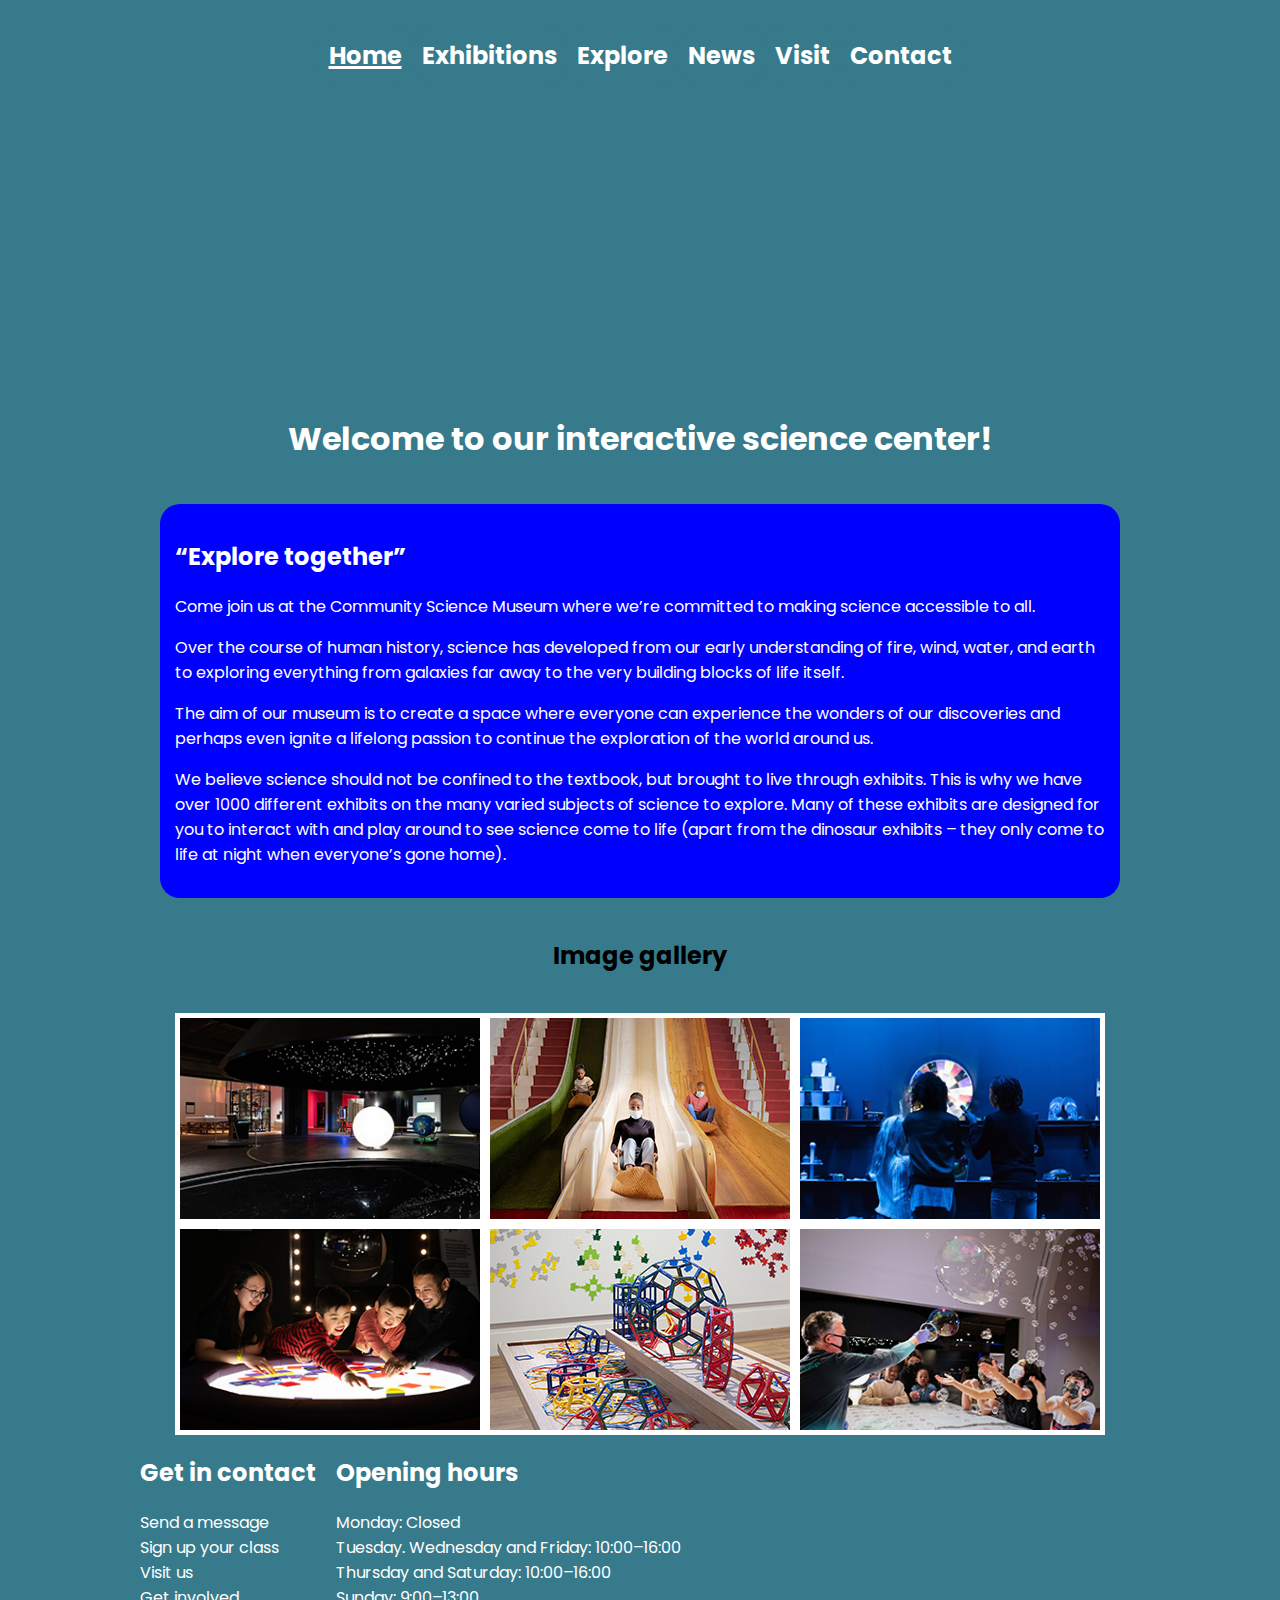
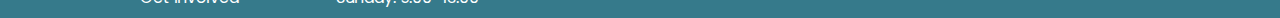
==== index.html @ e179037f "added alt text and minor fixes" ====
<!DOCTYPE html>
<html lang="en">
<head>
    <meta charset="UTF-8">
    <meta http-equiv="X-UA-Compatible" content="IE=edge">
    <meta name="viewport" content="width=device-width, initial-scale=1.0">
    <meta name="description" content="Home page for California Science Center">
    <title>California Science Center - Home page</title>
    <link href="../css/universal.css" rel="stylesheet">
    <link href="../css/styles.css" rel="stylesheet">
</head>
<body>
    <header>
        <nav id="header-links" class="flex-row link-hover-cta link-cta link-clean lazy-align">
            <div class="flex-row no-wrap">
                <a href="../index.html" id="active-page"><h2>Home</h2></a>
                <a href="../html/exhibitions.html"><h2>Exhibitions</h2></a>
                <a href="../html/explore.html"><h2>Explore</h2></a>
            </div>
            <div class="flex-row no-wrap">
                <a href="../html/news.html"><h2>News</h2></a>
                <a href="../html/visit_us.html"><h2>Visit</h2></a>
                <a href="../html/contact_us.html" ><h2>Contact</h2></a>
            </div>
        </nav>
    </header>
<main>
<section class="opacity-entry flex-row lazy-align link-clean">
    <div class="flex-row no-wrap">
        <div>
            <a href="html/explore.html#for-kids-nav" class="visual-intro-element">
                <h2 class="dark-cta cta lazy-align">Between 8 <br>and 18?</h2>
                <div class="lazy-align">
                    <img src="pictures/egg.jpg" alt="Kids doing the experiment where vacumm sucks in an egg">
                </div>
                <p>Try our interactive experiements and explore our highly entertaining sections!</p>
            </a>
        </div>
        <div>
            <a href="html/explore.html#for-young-families-nav" class="visual-intro-element">
                <h2 class="dark-cta cta lazy-align">Got a young family?</h2>
                <div class="lazy-align">
                    <img src="pictures/family.jpg" alt="A young family">
                </div>
                <p>Take your young to explore the world together with you</p>
            </a>
        </div>
    </div>
    <div class="flex-row no-wrap">
        <div>
            <a href="html/explore.html#for-teachers-nav" class="visual-intro-element">
                <h2 class="dark-cta cta lazy-align">Teacher?</h2>
                <div class="lazy-align">
                    <img src="pictures/worldTeacher.jpg" alt="A teacher wearing science clothes teaching above the clode">
                </div>
                <p>Take the students on the museum</p>
            </a>
        </div>
        <div>
            <a href="html/explore.html#researchers-nav" class="visual-intro-element">
                <h2 class="dark-cta cta lazy-align">Researcher?</h2>
                <div class="lazy-align">
                    <img src="pictures/einstein.jpg" alt="Einstein next to an atom model">
                </div>
                <p>Discover over 1000 exhibitions!</p>
            </a>
        </div>
    </div>
</section>
<h1>Welcome to our interactive science center!</h1>
<section class="secondary-colors-box box-padding">
    <h2>“Explore together”</h2>
    <p>Come join us at the Community Science Museum where we’re committed to making science accessible to all.</p>
    <p>Over the course of human history, science has developed from our early understanding of fire, wind, water, and earth to exploring everything from galaxies far away to the very building blocks of life itself.</p>
    <p>The aim of our museum is to create a space where everyone can experience the wonders of our discoveries and perhaps even ignite a lifelong passion to continue the exploration of the world around us.</p>
    <p>We believe science should not be confined to the textbook, but brought to live through exhibits. This is why we have over 1000 different exhibits on the many varied subjects of science to explore. Many of these exhibits are designed for you to interact with and play around to see science come to life (apart from the dinosaur exhibits – they only come to life at night when everyone’s gone home).</p>
</section>
<h2> Image gallery </h2>
<section id="image-gallery" class="lazy-align flex-row">
    <img src="../new_files/gallery-16.jpg" alt="A room with physical parts of the big objects in our solar system showing their orbit" >
    <img src="../new_files/A-family-on-the-friction-slides-within-Wonderlab-The-Equinor-Gallery-.jpg" alt="Our engenious friction slides that you can try to experience 3 types of friction" >
    <img src="../new_files/colour_room.jpg" alt="Our color room that proves that colors is a reflection of light, with some parts beings absorbed">
    <img src="../new_files/A-family-engaging-with-light-box-exhibit-within-Wonderlab-The-Equinor-Gallery.jpg" alt="A family trying one of our puzzle tasks">
    <img src="../new_files/maths-zone-wonderlab.jpeg" alt="Several models built out of special pieces, try for yourself!">
    <img src="../new_files/Visitor-and-Explainer-engaging-bubbles-demo-within-Wonderlab-The-Equinor-Gallery.jpg" alt="Our guide demonstrating how to make large strong boubles">
</section>
</main>
<footer class="flex-row lazy-align-top">
    <section class="flex-column link-clean">
        <h2>Get in contact</h2>
        <a href="../html/contact_us.html">Send a message</a>
        <a href="../html/contact_us.html#class-trip-nav">Sign up your class</a>
        <a href="../html/visit_us.html">Visit us</a>
        <a href="../html/get_involved.html">Get involved</a>

    </section>
    <section class="flex-column">
        <h2>Opening hours</h2>    
            <div>Monday: Closed</div>
            <div>Tuesday. Wednesday and Friday: 10:00–16:00</div>
            <div>Thursday and Saturday: 10:00–16:00</div>
            <div>Sunday: 9:00–13:00</div> 
    </section>
</footer>
</body>
</html>
---- css/universal.css ----
/* ====== Universal Codes ====== */
@import url("https://fonts.googleapis.com/css2?family=Poppins:ital,wght@0,100;0,200;0,300;0,400;0,500;0,600;0,700;0,800;0,900;1,100;1,200;1,300;1,400;1,500;1,600;1,700;1,800;1,900&display=swap");

html {
    background-color:var(--background-first-color) ;
    font-size: 62.5%;   
}
body{
    font-size: 1.6rem;
    font-family: "Poppins", sans-serif; 
    background-color: var(--light-dark-background);
}
ul {
    list-style: none;
    padding: 0;
}
:root {
    /* Colors */
    --header-link-color: white;
    --cta-color: white;
    --copy-color:black;
    --dark-background: rgb(59, 59, 59);
    --light-dark-background: rgb(54, 122, 139);
    --secondary-background: blue;
    --secondary-color: white;
    /* Standard sizes */
    --margin-box:20px;
    --padding-box:15px;
    --border-radius:20px;
    /* Sizes needed for calc() */
    --gallery-width:300px;
    --page-max-width:1000px;
    --intro-image-width: 170px;

}
body, header, main, footer{
    display: flex;
    flex-direction: column;
    align-items: center;
}
/* ===== Universal css ===== */
h1{
    color: var(--header-link-color);
    text-align: center;
}
main, header, footer{
    width: var(--page-max-width);
    background-color: var(--light-dark-background);
}
/* ===== Boxes ===== */
.div-secondary-colors-box > div, .secondary-colors-box{
    background-color: var(--secondary-background);
    color: var(--secondary-color);
}
.div-white-box > div,.white-box{
    background-color: white;
    color:var(--copy-color);
}
.div-box-padding > div, .box-padding{
    margin:var(--margin-box);
    padding:var(--padding-box);
}
.div-box-padding img{
    width:100%;
    object-fit:cover;
    max-height:300px;
}
.div-round-border > div, .round-border,
.div-box-padding > div, .box-padding,
.div-box-padding img,
.cta, .link-cta a > *
{
    border-radius: var(--border-radius);
}
/* ===== Universal flex functions ===== */
.flex-column{
    display: flex;
    flex-direction: column;
}
.flex-row, .pills-display{
    display: flex;
    flex-direction: row;
    flex-wrap: wrap;
}
.lazy-align{
    display: flex;
    align-items: center;
    justify-content: center;
}
.lazy-align-top{
    display: flex;
    justify-content: baseline;
    align-items: baseline;
}
.pills-display a > *{
    margin: .5rem;
    flex-wrap: wrap;
    white-space:nowrap;
}
.no-wrap{
    flex-wrap:nowrap;
}
/* Buttons and links */
.dark-cta, .link-dark-cta a > *{
    color:var(--cta-color);
    background:var(--dark-background);
}
.cta, .link-cta a > *{
    text-align: center;
    padding:10px;
}
.link-clean a{
    text-decoration: none; 
}
/* ===== Header css ===== */
header h2{
    color: var(--header-link-color);
    transition: background-color 0.3s ease-in-out;
    white-space:nowrap;
}
header h2{
    background-color: var(--light-dark-background);
}
#active-page{
    text-decoration: underline;
    text-decoration-thickness: 3px;
    color: var(--header-link-color);
}
/* ===== Footer css ===== */
footer section{
    margin-right: 2rem;
}
footer, footer a{
    color:var(--header-link-color);
}
/* ===== Animations ===== */
.opacity-entry{
    opacity: 0;
    animation: opacityEntry 1500ms ease-in-out forwards;
}
@keyframes opacityEntry {
    0% {
        opacity: 0;
    }
    100% {
        opacity: 1;
    }
}
/* ===== Pc screen ==== */
@media only screen and (min-width:1000px){
    header h2:hover{
        background-color: var(--dark-background);
    }
    .div-50-pc > div{
        width:calc(50% - ((var(--margin-box) + var(--padding-box))*2));
        padding: var(--padding-box);
    }
    .picture-text-page .reverse-row-pc{
        flex-direction: row-reverse;
    }   
}
/* ===== Up tp PC ===== */
@media only screen and (max-width:999px){
    :root{
        --page-max-width:90vw;
        --intro-image-width: 120px;
    }
    header h2{
        margin:0;
    }
    header h2:active{
        background-color: var(--dark-background);
    }
    .flex-row.flex-swap{
        flex-direction: column;
    }
    .flex-column.flex-swap{
        flex-direction: row;
    }
    
}
/* ===== Mobile and Up ===== */
@media only screen and (min-width:450px){
}
/* ===== Mobile Only ==== */
@media only screen and (max-width:449px){
    header h2{
        font-size:17px;
    }
}
---- css/styles.css ----
/* ===== Info pages ===== */
iFrame{
    width: 100%;
    height:350px; 
    border:0;
    border-radius: 20px;
    
}
/* ===== Index page ===== */
.visual-intro-element{
    width:var(--intro-image-width);
}
.visual-intro-element {
    display: block;
    background-color: white;
    margin: 0.5rem 1rem;
    border-radius: 5px;
}
.visual-intro-element img{
    height: calc(var(--intro-image-width) * .88);
    max-width: var(--intro-image-width);
    border-radius: 5px;
    padding-bottom: 20px;
}
.visual-intro-element h2{
    height:calc(var(--intro-image-width) * .35);
    font-size: calc(var(--intro-image-width) * .13);  
    border-radius: 5px 5px 0 0;
}
.visual-intro-element p{
    display: none;
}
#image-gallery img{
    height:calc(var(--gallery-width) * .67);
    width:var(--gallery-width);
    object-fit: cover; 
    padding:5px;
    background-color: white;
}
#image-gallery{
    margin-top: 2rem;
    
}
.dates{
    display: flex;
    flex-direction: row;
    max-width: 30rem;
    flex-wrap: wrap;
    margin-top:2rem;}
.dates a{
    text-align: center;
    height:2rem;
    width: 2rem;
    padding:5px;
    margin:5px;
    color: black;
    text-decoration: none;
    background-color: bisque;}
#unavailable-date{
    background-color: white;
    display: inline-block;
    pointer-events: none;}

#up-button {
    position: fixed;
    right: 10px;
    bottom: 10px;
}
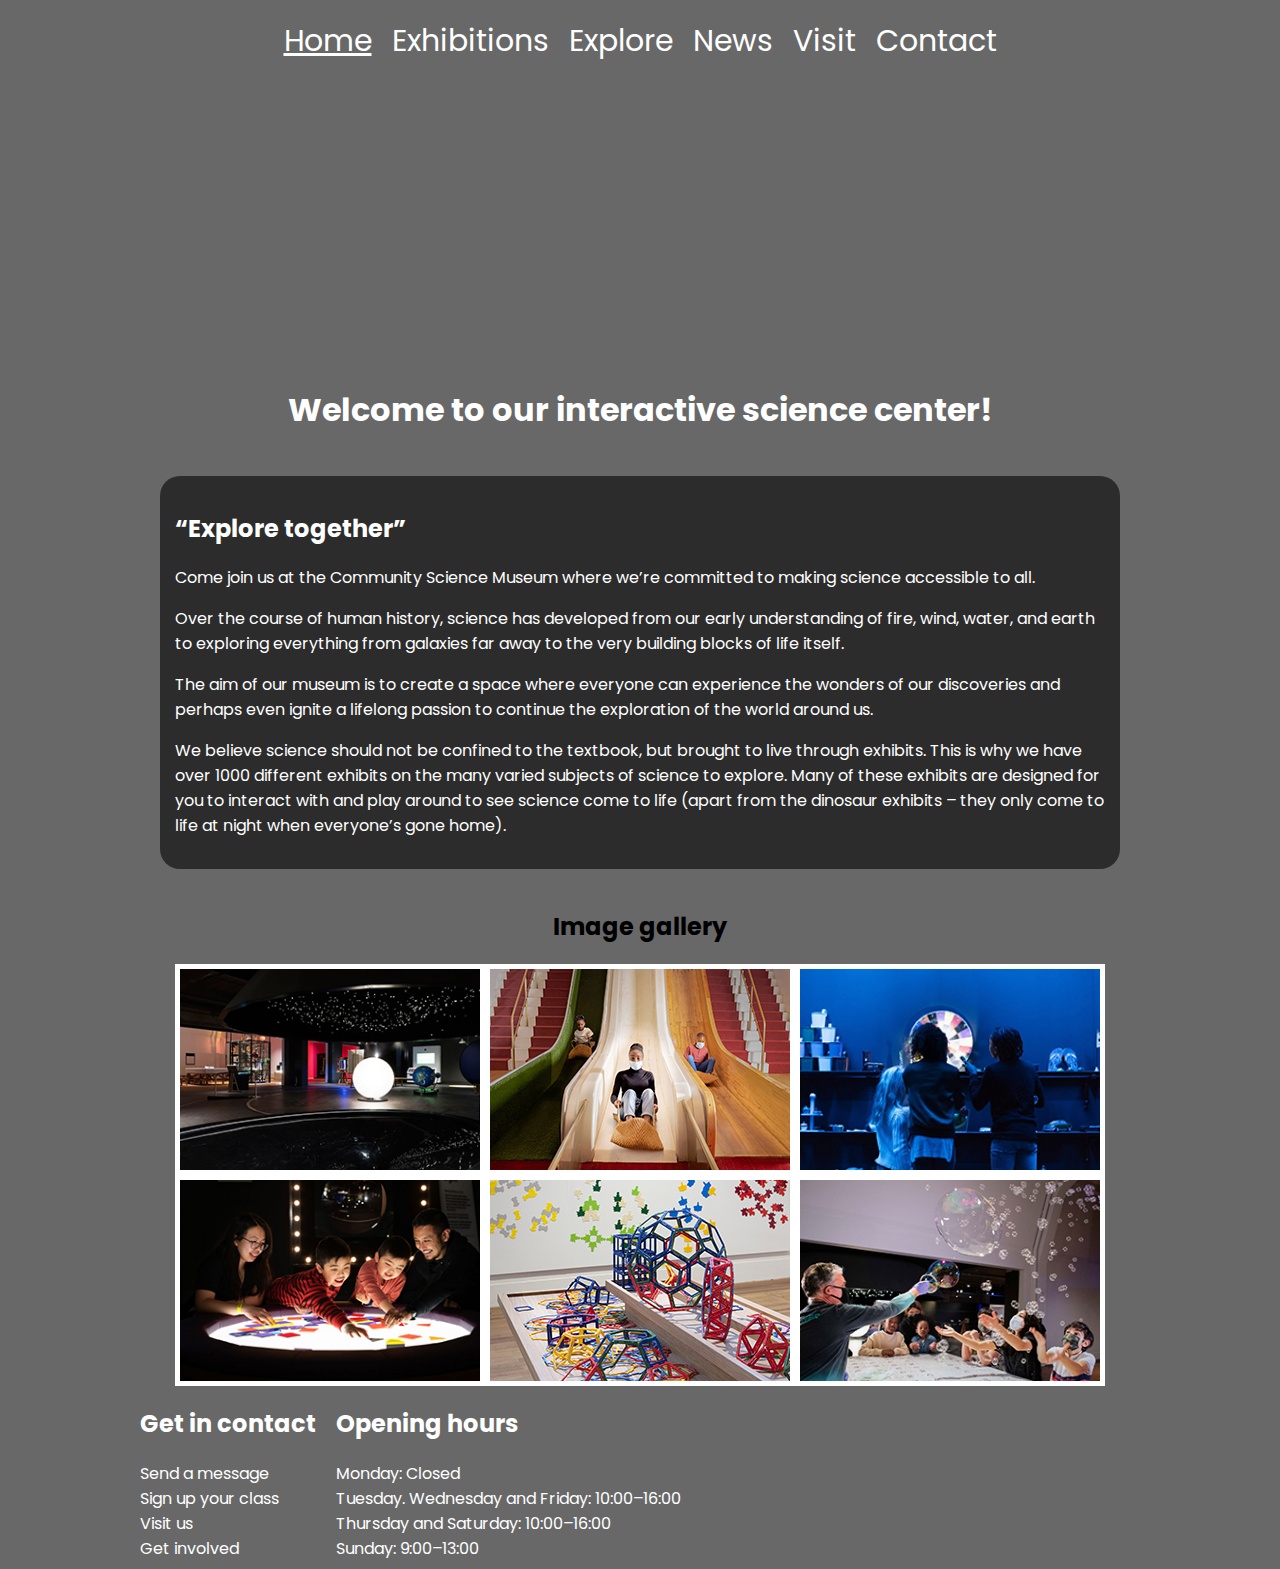
==== commit e43b9517: "h2 fix" ====
--- a/index.html
+++ b/index.html
@@ -13,14 +13,14 @@
     <header>
         <nav id="header-links" class="flex-row link-hover-cta link-cta link-clean lazy-align">
             <div class="flex-row no-wrap">
-                <a href="../index.html" id="active-page"><h2>Home</h2></a>
-                <a href="../html/exhibitions.html"><h2>Exhibitions</h2></a>
-                <a href="../html/explore.html"><h2>Explore</h2></a>
+                <a href="../index.html" id="active-page">Home</a>
+                <a href="../html/exhibitions.html">Exhibitions</a>
+                <a href="../html/explore.html">Explore</a>
             </div>
             <div class="flex-row no-wrap">
-                <a href="../html/news.html"><h2>News</h2></a>
-                <a href="../html/visit_us.html"><h2>Visit</h2></a>
-                <a href="../html/contact_us.html" ><h2>Contact</h2></a>
+                <a href="../html/news.html">News</a>
+                <a href="../html/visit_us.html">Visit</a>
+                <a href="../html/contact_us.html" >Contact</a>
             </div>
         </nav>
     </header>
--- a/css/universal.css
+++ b/css/universal.css
@@ -20,8 +20,8 @@
     --cta-color: white;
     --copy-color:black;
     --dark-background: rgb(59, 59, 59);
-    --light-dark-background: rgb(54, 122, 139);
-    --secondary-background: blue;
+    --light-dark-background: rgb(104, 104, 104);
+    --secondary-background: rgb(44, 44, 44);
     --secondary-color: white;
     /* Standard sizes */
     --margin-box:20px;
@@ -38,6 +38,7 @@
     flex-direction: column;
     align-items: center;
 }
+
 /* ===== Universal css ===== */
 h1{
     color: var(--header-link-color);
@@ -47,6 +48,7 @@
     width: var(--page-max-width);
     background-color: var(--light-dark-background);
 }
+
 /* ===== Boxes ===== */
 .div-secondary-colors-box > div, .secondary-colors-box{
     background-color: var(--secondary-background);
@@ -68,10 +70,12 @@
 .div-round-border > div, .round-border,
 .div-box-padding > div, .box-padding,
 .div-box-padding img,
-.cta, .link-cta a > *
+.cta, .link-cta a
 {
     border-radius: var(--border-radius);
 }
+
+
 /* ===== Universal flex functions ===== */
 .flex-column{
     display: flex;
@@ -92,7 +96,7 @@
     justify-content: baseline;
     align-items: baseline;
 }
-.pills-display a > *{
+.pills-display a {
     margin: .5rem;
     flex-wrap: wrap;
     white-space:nowrap;
@@ -100,25 +104,31 @@
 .no-wrap{
     flex-wrap:nowrap;
 }
+
 /* Buttons and links */
-.dark-cta, .link-dark-cta a > *{
+.dark-cta, .link-dark-cta a {
     color:var(--cta-color);
     background:var(--dark-background);
 }
-.cta, .link-cta a > *{
+.cta, .link-cta a {
     text-align: center;
     padding:10px;
 }
-.link-clean a{
+.link-cta a{
+    font-size: 2rem;
+}
+.link-clean a {
     text-decoration: none; 
 }
+
+
 /* ===== Header css ===== */
-header h2{
+header a{
     color: var(--header-link-color);
     transition: background-color 0.3s ease-in-out;
     white-space:nowrap;
 }
-header h2{
+.hover-cta a{
     background-color: var(--light-dark-background);
 }
 #active-page{
@@ -126,6 +136,8 @@
     text-decoration-thickness: 3px;
     color: var(--header-link-color);
 }
+
+
 /* ===== Footer css ===== */
 footer section{
     margin-right: 2rem;
@@ -133,6 +145,8 @@
 footer, footer a{
     color:var(--header-link-color);
 }
+
+
 /* ===== Animations ===== */
 .opacity-entry{
     opacity: 0;
@@ -146,29 +160,31 @@
         opacity: 1;
     }
 }
+
+
 /* ===== Pc screen ==== */
 @media only screen and (min-width:1000px){
-    header h2:hover{
+    header a:hover{
         background-color: var(--dark-background);
     }
     .div-50-pc > div{
         width:calc(50% - ((var(--margin-box) + var(--padding-box))*2));
-        padding: var(--padding-box);
+        padding:var(--padding-box);
     }
     .picture-text-page .reverse-row-pc{
         flex-direction: row-reverse;
     }   
 }
+
+
 /* ===== Up tp PC ===== */
 @media only screen and (max-width:999px){
     :root{
         --page-max-width:90vw;
         --intro-image-width: 120px;
     }
-    header h2{
-        margin:0;
-    }
-    header h2:active{
+    
+    header a:active{
         background-color: var(--dark-background);
     }
     .flex-row.flex-swap{
@@ -177,14 +193,16 @@
     .flex-column.flex-swap{
         flex-direction: row;
     }
-    
 }
 /* ===== Mobile and Up ===== */
-@media only screen and (min-width:450px){
+@media only screen and (min-width:550px){
+    header .link-cta a{
+        font-size:30px;
+    }
 }
 /* ===== Mobile Only ==== */
-@media only screen and (max-width:449px){
-    header h2{
+@media only screen and (max-width:549px){
+    header .link-cta a{
         font-size:17px;
     }
 }--- a/css/styles.css
+++ b/css/styles.css
@@ -2,9 +2,7 @@
 iFrame{
     width: 100%;
     height:350px; 
-    border:0;
-    border-radius: 20px;
-    
+    border:0;    
 }
 /* ===== Index page ===== */
 .visual-intro-element{
@@ -37,16 +35,12 @@
     padding:5px;
     background-color: white;
 }
-#image-gallery{
-    margin-top: 2rem;
-    
-}
 .dates{
     display: flex;
     flex-direction: row;
-    max-width: 30rem;
     flex-wrap: wrap;
-    margin-top:2rem;}
+    margin-top:2rem;
+}
 .dates a{
     text-align: center;
     height:2rem;
@@ -55,12 +49,16 @@
     margin:5px;
     color: black;
     text-decoration: none;
-    background-color: bisque;}
+    background-color: bisque;
+}
 #unavailable-date{
     background-color: white;
     display: inline-block;
-    pointer-events: none;}
-
+    pointer-events: none;
+}
+#contact-us-forms > div{
+    max-width: 300px;
+}
 #up-button {
     position: fixed;
     right: 10px;
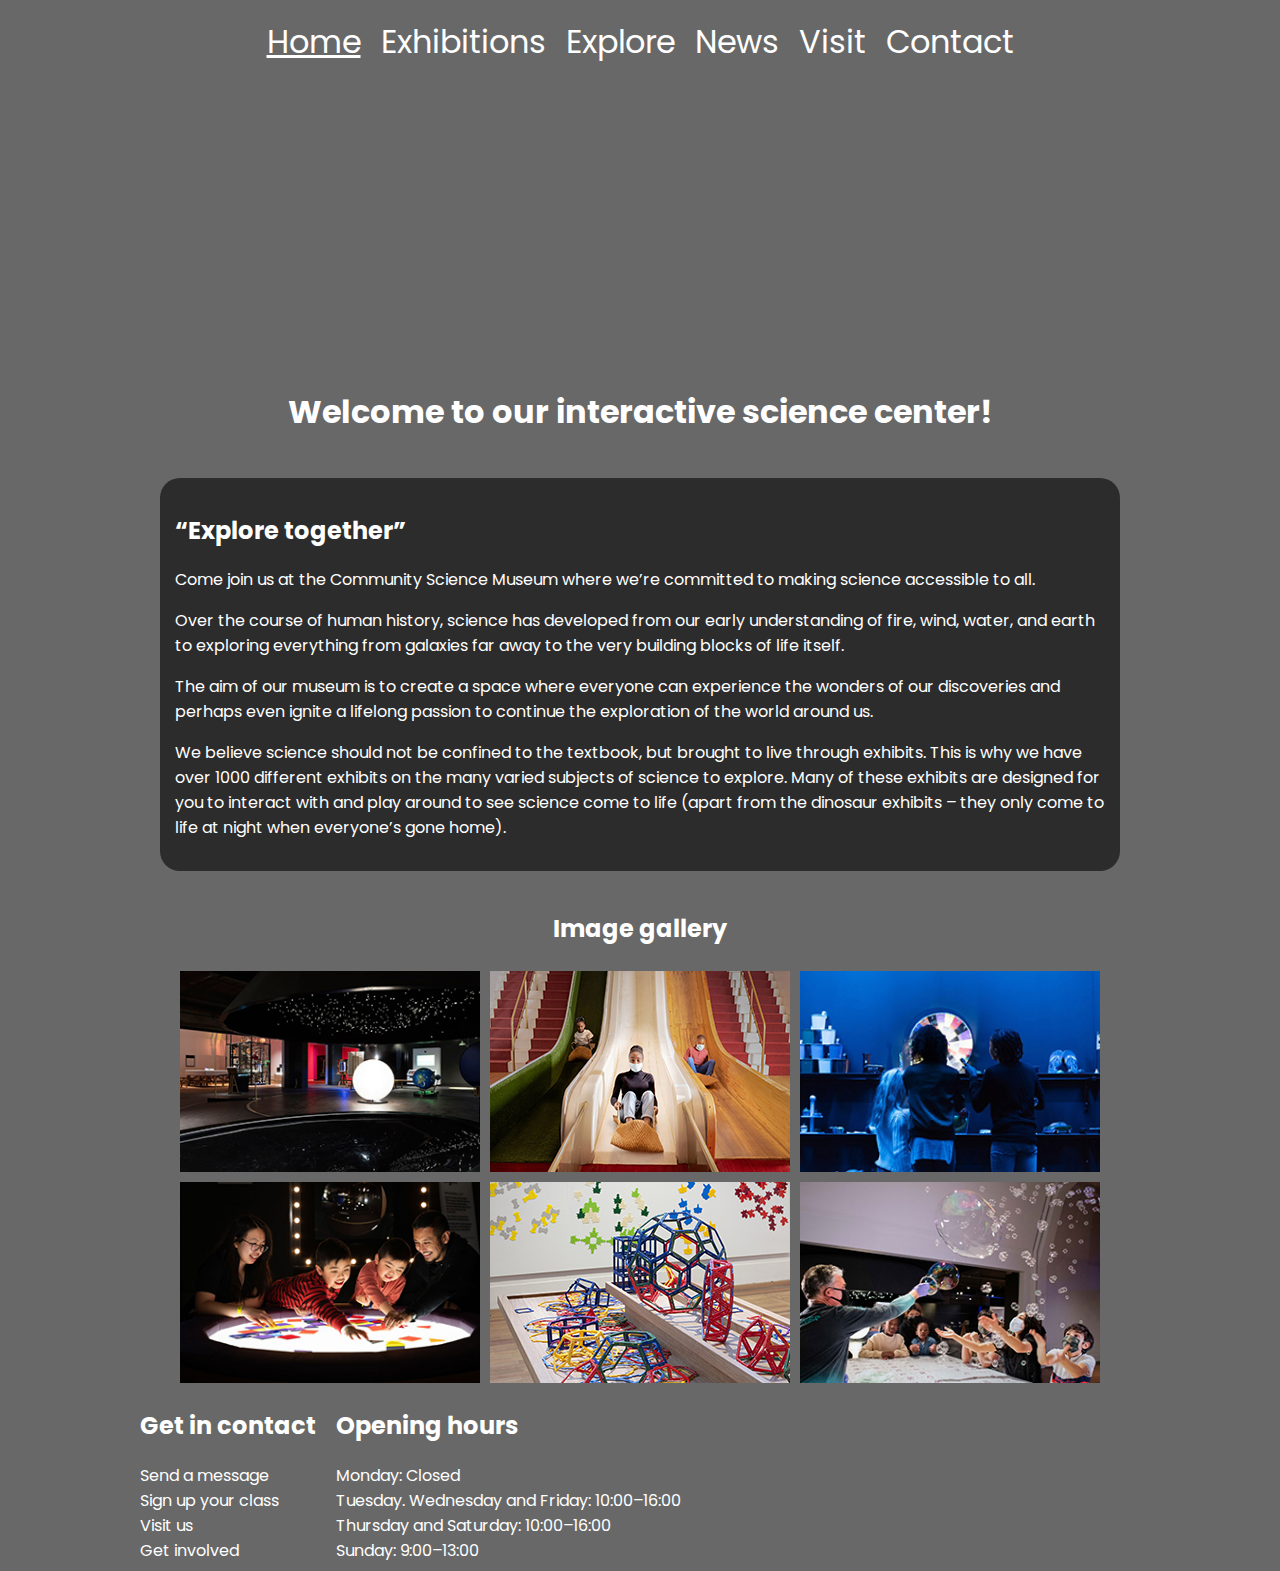
==== commit b596b8df: "something" ====
--- a/index.html
+++ b/index.html
@@ -4,8 +4,8 @@
     <meta charset="UTF-8">
     <meta http-equiv="X-UA-Compatible" content="IE=edge">
     <meta name="viewport" content="width=device-width, initial-scale=1.0">
-    <meta name="description" content="Home page for California Science Center">
-    <title>California Science Center - Home page</title>
+    <meta name="description" content="Home page for Community Science Museum">
+    <title>Community Science Museum - Home page</title>
     <link href="../css/universal.css" rel="stylesheet">
     <link href="../css/styles.css" rel="stylesheet">
 </head>
@@ -75,7 +75,7 @@
     <p>The aim of our museum is to create a space where everyone can experience the wonders of our discoveries and perhaps even ignite a lifelong passion to continue the exploration of the world around us.</p>
     <p>We believe science should not be confined to the textbook, but brought to live through exhibits. This is why we have over 1000 different exhibits on the many varied subjects of science to explore. Many of these exhibits are designed for you to interact with and play around to see science come to life (apart from the dinosaur exhibits – they only come to life at night when everyone’s gone home).</p>
 </section>
-<h2> Image gallery </h2>
+<h2 class="header-white"> Image gallery </h2>
 <section id="image-gallery" class="lazy-align flex-row">
     <img src="../new_files/gallery-16.jpg" alt="A room with physical parts of the big objects in our solar system showing their orbit" >
     <img src="../new_files/A-family-on-the-friction-slides-within-Wonderlab-The-Equinor-Gallery-.jpg" alt="Our engenious friction slides that you can try to experience 3 types of friction" >
--- a/css/universal.css
+++ b/css/universal.css
@@ -31,7 +31,6 @@
     --gallery-width:300px;
     --page-max-width:1000px;
     --intro-image-width: 170px;
-
 }
 body, header, main, footer{
     display: flex;
@@ -40,13 +39,15 @@
 }
 
 /* ===== Universal css ===== */
-h1{
+main h1, .header-white{
     color: var(--header-link-color);
-    text-align: center;
 }
 main, header, footer{
     width: var(--page-max-width);
     background-color: var(--light-dark-background);
+}
+a {
+    text-decoration: none; 
 }
 
 /* ===== Boxes ===== */
@@ -67,7 +68,7 @@
     object-fit:cover;
     max-height:300px;
 }
-.div-round-border > div, .round-border,
+.div-round-corner > div, .round-corner,
 .div-box-padding > div, .box-padding,
 .div-box-padding img,
 .cta, .link-cta a
@@ -117,9 +118,10 @@
 .link-cta a{
     font-size: 2rem;
 }
-.link-clean a {
-    text-decoration: none; 
-}
+.cta-block{
+    display: block;
+}
+
 
 
 /* ===== Header css ===== */
@@ -161,19 +163,27 @@
     }
 }
 
+#up-button {
+        position: fixed;
+        right: 50px;
+        bottom: 40px;
+    }
 
 /* ===== Pc screen ==== */
 @media only screen and (min-width:1000px){
-    header a:hover{
-        background-color: var(--dark-background);
-    }
     .div-50-pc > div{
         width:calc(50% - ((var(--margin-box) + var(--padding-box))*2));
         padding:var(--padding-box);
     }
     .picture-text-page .reverse-row-pc{
         flex-direction: row-reverse;
-    }   
+    }
+    header .link-cta a{
+        font-size:32px;
+    }
+    #up-button {
+        right:calc(50vw - (var(--page-max-width) * 0.55));
+    }
 }
 
 
@@ -193,11 +203,19 @@
     .flex-column.flex-swap{
         flex-direction: row;
     }
+    header .link-cta a{
+        font-size:25px;
+    }
+    #up-button {
+        position: fixed;
+        right: 50px;
+        bottom: 40px;
+    }
 }
 /* ===== Mobile and Up ===== */
 @media only screen and (min-width:550px){
-    header .link-cta a{
-        font-size:30px;
+    header a:hover{
+        background-color: var(--dark-background);
     }
 }
 /* ===== Mobile Only ==== */
--- a/css/styles.css
+++ b/css/styles.css
@@ -33,7 +33,6 @@
     width:var(--gallery-width);
     object-fit: cover; 
     padding:5px;
-    background-color: white;
 }
 .dates{
     display: flex;
@@ -59,8 +58,4 @@
 #contact-us-forms > div{
     max-width: 300px;
 }
-#up-button {
-    position: fixed;
-    right: 10px;
-    bottom: 10px;
-}
+
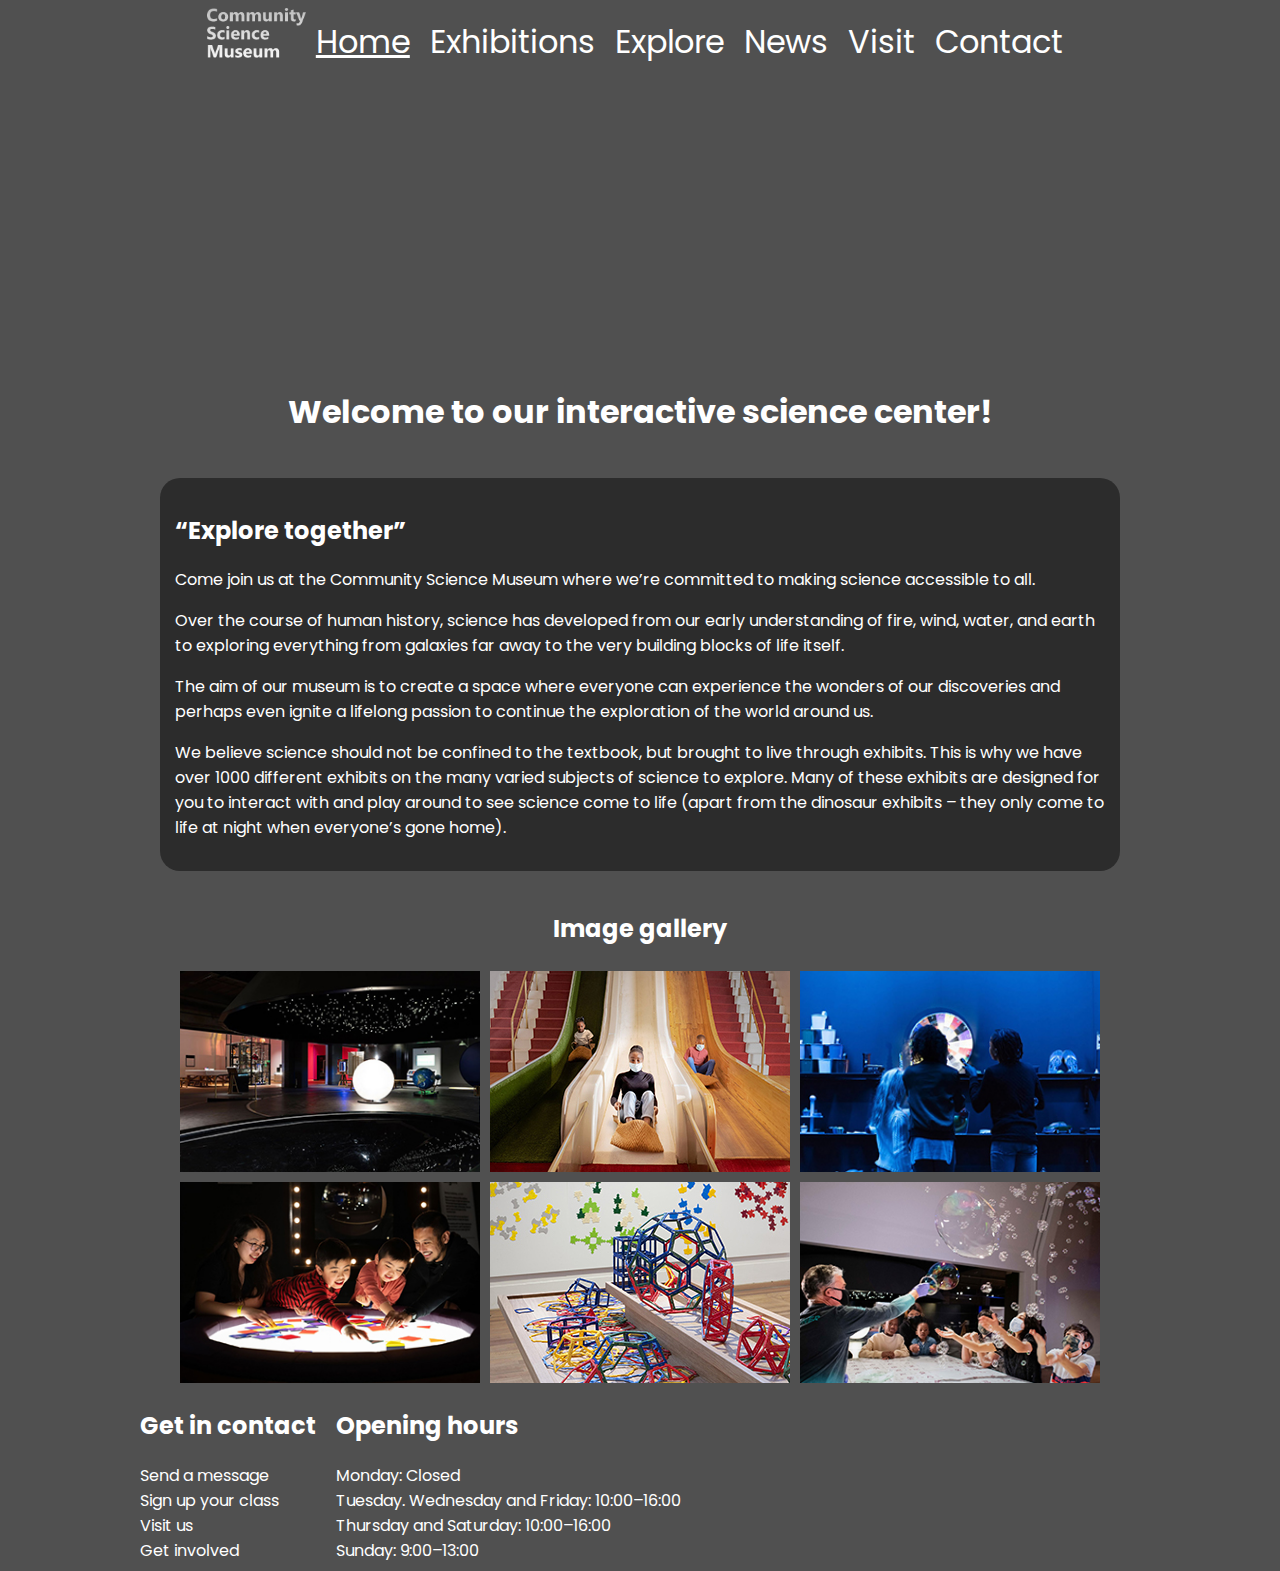
==== commit 4448dab8: "logo added and other stuff" ====
--- a/index.html
+++ b/index.html
@@ -11,25 +11,29 @@
 </head>
 <body>
     <header>
-        <nav id="header-links" class="flex-row link-hover-cta link-cta link-clean lazy-align">
-            <div class="flex-row no-wrap">
-                <a href="../index.html" id="active-page">Home</a>
-                <a href="../html/exhibitions.html">Exhibitions</a>
-                <a href="../html/explore.html">Explore</a>
-            </div>
-            <div class="flex-row no-wrap">
-                <a href="../html/news.html">News</a>
-                <a href="../html/visit_us.html">Visit</a>
-                <a href="../html/contact_us.html" >Contact</a>
-            </div>
-        </nav>
-    </header>
+    
+        <div id="header-links" class="flex-row flex-swap no-wrap "">
+            <a href="../index.html"><img src="../pictures/Intersection 1.png" id="csm-logo"></a>
+        
+            <nav class="flex-row link-hover-cta link-cta link-clean lazy-align">
+                <div class="flex-row no-wrap">
+                    <a href="../index.html" id="active-page">Home</a>
+                    <a href="../html/exhibitions.html">Exhibitions</a>
+                    <a href="../html/explore.html">Explore</a>
+                </div>
+                <div class="flex-row no-wrap">
+                    <a href="../html/news.html">News</a>
+                    <a href="../html/visit_us.html">Visit</a>
+                    <a href="../html/contact_us.html" >Contact</a>
+                </div>
+            </nav>
+        </div></header>
 <main>
 <section class="opacity-entry flex-row lazy-align link-clean">
     <div class="flex-row no-wrap">
         <div>
             <a href="html/explore.html#for-kids-nav" class="visual-intro-element">
-                <h2 class="dark-cta cta lazy-align">Between 8 <br>and 18?</h2>
+                <h2 class="dark-cta cta lazy-align">Between 7 <br>and 18?</h2>
                 <div class="lazy-align">
                     <img src="pictures/egg.jpg" alt="Kids doing the experiment where vacumm sucks in an egg">
                 </div>
@@ -88,11 +92,10 @@
 <footer class="flex-row lazy-align-top">
     <section class="flex-column link-clean">
         <h2>Get in contact</h2>
-        <a href="../html/contact_us.html">Send a message</a>
+        <a href="../html/contact_us.html#contact-us-forms">Send a message</a>
         <a href="../html/contact_us.html#class-trip-nav">Sign up your class</a>
         <a href="../html/visit_us.html">Visit us</a>
         <a href="../html/get_involved.html">Get involved</a>
-
     </section>
     <section class="flex-column">
         <h2>Opening hours</h2>    
--- a/css/universal.css
+++ b/css/universal.css
@@ -20,7 +20,7 @@
     --cta-color: white;
     --copy-color:black;
     --dark-background: rgb(59, 59, 59);
-    --light-dark-background: rgb(104, 104, 104);
+    --light-dark-background: rgb(80, 80, 80);
     --secondary-background: rgb(44, 44, 44);
     --secondary-color: white;
     /* Standard sizes */
@@ -44,7 +44,6 @@
 }
 main, header, footer{
     width: var(--page-max-width);
-    background-color: var(--light-dark-background);
 }
 a {
     text-decoration: none; 
@@ -138,6 +137,9 @@
     text-decoration-thickness: 3px;
     color: var(--header-link-color);
 }
+#csm-logo{
+    height:50px;
+}
 
 
 /* ===== Footer css ===== */
@@ -221,6 +223,6 @@
 /* ===== Mobile Only ==== */
 @media only screen and (max-width:549px){
     header .link-cta a{
-        font-size:17px;
+        font-size:20px;
     }
 }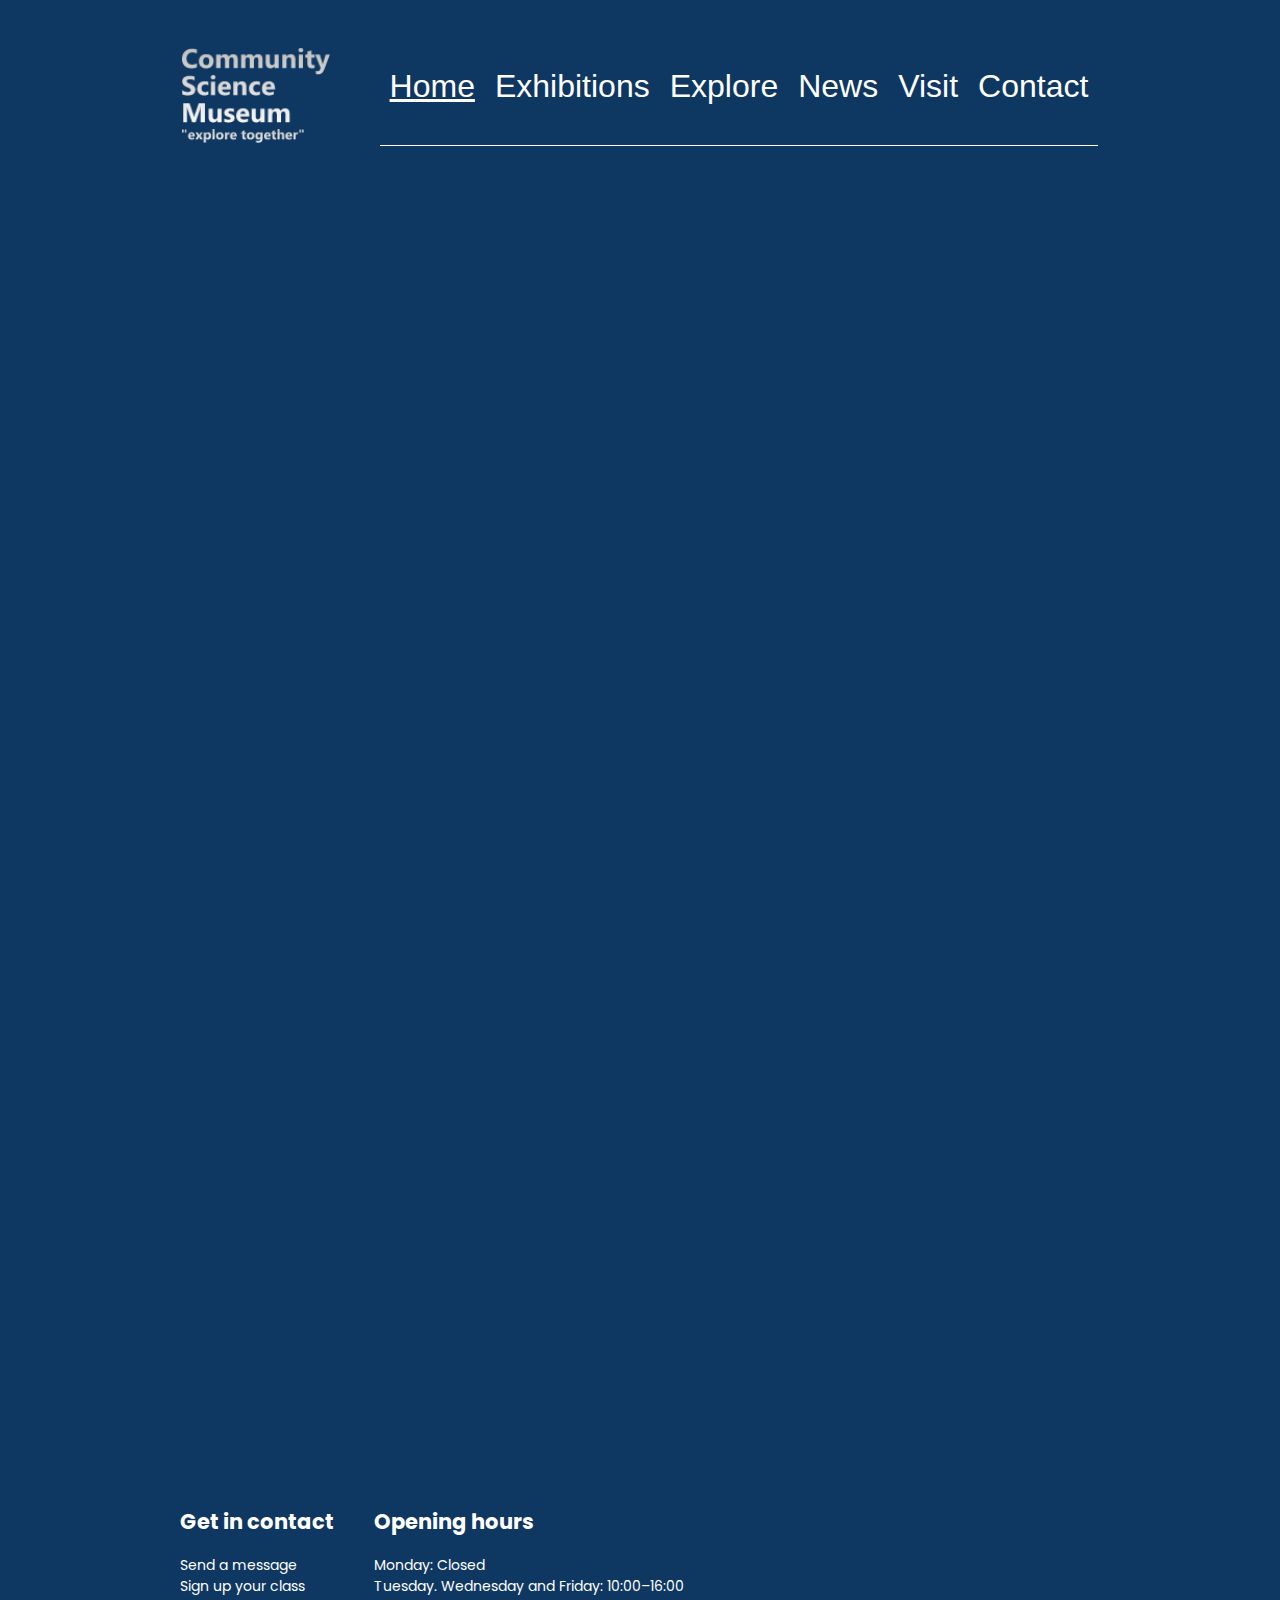
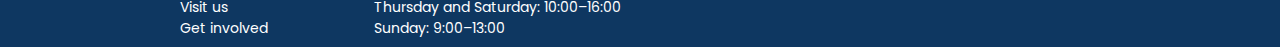
==== commit 02009288: "background color and other" ====
--- a/index.html
+++ b/index.html
@@ -11,11 +11,12 @@
 </head>
 <body>
     <header>
-    
-        <div id="header-links" class="flex-row flex-swap no-wrap "">
-            <a href="../index.html"><img src="../pictures/Intersection 1.png" id="csm-logo"></a>
-        
-            <nav class="flex-row link-hover-cta link-cta link-clean lazy-align">
+        <div class="flex-row flex-swap no-wrap">
+            <div class="flex-column no-wrap lazy-align-left">
+                <a href="../index.html"><img src="../pictures/Intersection 1.png" id="csm-logo"></a>
+                <a href="../index.html"><img src="../pictures/Intersection 2.png" id="csm-slogan"></a>
+            </div>
+            <nav id="header-links" class="link-hover-cta flex-row link-cta link-clean lazy-align">
                 <div class="flex-row no-wrap">
                     <a href="../index.html" id="active-page">Home</a>
                     <a href="../html/exhibitions.html">Exhibitions</a>
@@ -27,9 +28,11 @@
                     <a href="../html/contact_us.html" >Contact</a>
                 </div>
             </nav>
-        </div></header>
-<main>
-<section class="opacity-entry flex-row lazy-align link-clean">
+        </div>
+    </header>
+<main class="opacity-entry">
+<h1>Welcome to our interactive science center!</h1>
+<section class="flex-row lazy-align link-clean">
     <div class="flex-row no-wrap">
         <div>
             <a href="html/explore.html#for-kids-nav" class="visual-intro-element">
@@ -37,7 +40,6 @@
                 <div class="lazy-align">
                     <img src="pictures/egg.jpg" alt="Kids doing the experiment where vacumm sucks in an egg">
                 </div>
-                <p>Try our interactive experiements and explore our highly entertaining sections!</p>
             </a>
         </div>
         <div>
@@ -46,7 +48,6 @@
                 <div class="lazy-align">
                     <img src="pictures/family.jpg" alt="A young family">
                 </div>
-                <p>Take your young to explore the world together with you</p>
             </a>
         </div>
     </div>
@@ -57,7 +58,6 @@
                 <div class="lazy-align">
                     <img src="pictures/worldTeacher.jpg" alt="A teacher wearing science clothes teaching above the clode">
                 </div>
-                <p>Take the students on the museum</p>
             </a>
         </div>
         <div>
@@ -66,27 +66,27 @@
                 <div class="lazy-align">
                     <img src="pictures/einstein.jpg" alt="Einstein next to an atom model">
                 </div>
-                <p>Discover over 1000 exhibitions!</p>
             </a>
         </div>
     </div>
 </section>
-<h1>Welcome to our interactive science center!</h1>
-<section class="secondary-colors-box box-padding">
+<section class="white-box box-padding">
     <h2>“Explore together”</h2>
     <p>Come join us at the Community Science Museum where we’re committed to making science accessible to all.</p>
     <p>Over the course of human history, science has developed from our early understanding of fire, wind, water, and earth to exploring everything from galaxies far away to the very building blocks of life itself.</p>
-    <p>The aim of our museum is to create a space where everyone can experience the wonders of our discoveries and perhaps even ignite a lifelong passion to continue the exploration of the world around us.</p>
-    <p>We believe science should not be confined to the textbook, but brought to live through exhibits. This is why we have over 1000 different exhibits on the many varied subjects of science to explore. Many of these exhibits are designed for you to interact with and play around to see science come to life (apart from the dinosaur exhibits – they only come to life at night when everyone’s gone home).</p>
-</section>
+    </section>
 <h2 class="header-white"> Image gallery </h2>
-<section id="image-gallery" class="lazy-align flex-row">
+<section id="image-gallery" class="img-round-corner lazy-align flex-row">
     <img src="../new_files/gallery-16.jpg" alt="A room with physical parts of the big objects in our solar system showing their orbit" >
     <img src="../new_files/A-family-on-the-friction-slides-within-Wonderlab-The-Equinor-Gallery-.jpg" alt="Our engenious friction slides that you can try to experience 3 types of friction" >
     <img src="../new_files/colour_room.jpg" alt="Our color room that proves that colors is a reflection of light, with some parts beings absorbed">
     <img src="../new_files/A-family-engaging-with-light-box-exhibit-within-Wonderlab-The-Equinor-Gallery.jpg" alt="A family trying one of our puzzle tasks">
     <img src="../new_files/maths-zone-wonderlab.jpeg" alt="Several models built out of special pieces, try for yourself!">
     <img src="../new_files/Visitor-and-Explainer-engaging-bubbles-demo-within-Wonderlab-The-Equinor-Gallery.jpg" alt="Our guide demonstrating how to make large strong boubles">
+</section>
+<section class="white-box box-padding">    
+    <p>The aim of our museum is to create a space where everyone can experience the wonders of our discoveries and perhaps even ignite a lifelong passion to continue the exploration of the world around us.</p>
+    <p>We believe science should not be confined to the textbook, but brought to live through exhibits. This is why we have over 1000 different exhibits on the many varied subjects of science to explore. Many of these exhibits are designed for you to interact with and play around to see science come to life (apart from the dinosaur exhibits – they only come to life at night when everyone’s gone home).</p>
 </section>
 </main>
 <footer class="flex-row lazy-align-top">
--- a/css/universal.css
+++ b/css/universal.css
@@ -6,7 +6,7 @@
     font-size: 62.5%;   
 }
 body{
-    font-size: 1.6rem;
+    font-size: 1.4rem;
     font-family: "Poppins", sans-serif; 
     background-color: var(--light-dark-background);
 }
@@ -19,8 +19,8 @@
     --header-link-color: white;
     --cta-color: white;
     --copy-color:black;
-    --dark-background: rgb(59, 59, 59);
-    --light-dark-background: rgb(80, 80, 80);
+    --dark-background: #185a9c;
+    --light-dark-background: #0E3761;
     --secondary-background: rgb(44, 44, 44);
     --secondary-color: white;
     /* Standard sizes */
@@ -41,6 +41,10 @@
 /* ===== Universal css ===== */
 main h1, .header-white{
     color: var(--header-link-color);
+    text-align: center;
+}
+header{
+    font-family: "Segoe UI", Arial, sans-serif;
 }
 main, header, footer{
     width: var(--page-max-width);
@@ -62,15 +66,15 @@
     margin:var(--margin-box);
     padding:var(--padding-box);
 }
-.div-box-padding img{
+.div-box-padding img, .box-padding img{
     width:100%;
     object-fit:cover;
     max-height:300px;
 }
 .div-round-corner > div, .round-corner,
 .div-box-padding > div, .box-padding,
-.div-box-padding img,
-.cta, .link-cta a
+.div-box-padding img, .box-padding img,
+.cta, .link-cta a, .img-round-corner img
 {
     border-radius: var(--border-radius);
 }
@@ -90,6 +94,9 @@
     display: flex;
     align-items: center;
     justify-content: center;
+}
+.flex-column.lazy-align-left{
+    align-items: baseline;
 }
 .lazy-align-top{
     display: flex;
@@ -105,9 +112,10 @@
     flex-wrap:nowrap;
 }
 
-/* Buttons and links */
+/* Buttons and linkscolor:var(--cta-color);
+    background:var(--dark-background); */
 .dark-cta, .link-dark-cta a {
-    color:var(--cta-color);
+    color:white;
     background:var(--dark-background);
 }
 .cta, .link-cta a {
@@ -119,12 +127,11 @@
 }
 .cta-block{
     display: block;
-}
-
-
+    margin:15px 40px 0 40px;
+}
 
 /* ===== Header css ===== */
-header a{
+.link-hover-cta a{
     color: var(--header-link-color);
     transition: background-color 0.3s ease-in-out;
     white-space:nowrap;
@@ -138,13 +145,18 @@
     color: var(--header-link-color);
 }
 #csm-logo{
-    height:50px;
-}
-
-
+    height:75px;
+    margin: 20px 50px 3px 0;
+}
+#csm-slogan{
+    height: 14px;
+}
+#header-links{
+    border-bottom: 1px solid white;
+}
 /* ===== Footer css ===== */
 footer section{
-    margin-right: 2rem;
+    margin-left: 4rem;
 }
 footer, footer a{
     color:var(--header-link-color);
@@ -154,11 +166,14 @@
 /* ===== Animations ===== */
 .opacity-entry{
     opacity: 0;
-    animation: opacityEntry 1500ms ease-in-out forwards;
+    animation: opacityEntry 1s ease-in-out forwards;
 }
 @keyframes opacityEntry {
     0% {
         opacity: 0;
+    }
+    50%{
+        opacity: 0.7;
     }
     100% {
         opacity: 1;
@@ -177,7 +192,7 @@
         width:calc(50% - ((var(--margin-box) + var(--padding-box))*2));
         padding:var(--padding-box);
     }
-    .picture-text-page .reverse-row-pc{
+    .reverse-row-pc{
         flex-direction: row-reverse;
     }
     header .link-cta a{
@@ -186,17 +201,20 @@
     #up-button {
         right:calc(50vw - (var(--page-max-width) * 0.55));
     }
-}
-
+    
+    header{
+        margin: 20px 0;
+    }
+}
 
 /* ===== Up tp PC ===== */
-@media only screen and (max-width:999px){
+@media only screen and (max-width: 999px){
     :root{
         --page-max-width:90vw;
         --intro-image-width: 120px;
     }
     
-    header a:active{
+    .link-hover-cta a:active{
         background-color: var(--dark-background);
     }
     .flex-row.flex-swap{
@@ -216,13 +234,13 @@
 }
 /* ===== Mobile and Up ===== */
 @media only screen and (min-width:550px){
-    header a:hover{
+    .link-hover-cta a:hover{
         background-color: var(--dark-background);
     }
 }
 /* ===== Mobile Only ==== */
 @media only screen and (max-width:549px){
     header .link-cta a{
-        font-size:20px;
+        font-size:30px;
     }
 }--- a/css/styles.css
+++ b/css/styles.css
@@ -26,6 +26,7 @@
     border-radius: 5px 5px 0 0;
 }
 .visual-intro-element p{
+/* just in case, I know that I should remove it instead */
     display: none;
 }
 #image-gallery img{
@@ -55,7 +56,9 @@
     display: inline-block;
     pointer-events: none;
 }
-#contact-us-forms > div{
+#contact-us-forms div{
     max-width: 300px;
 }
-
+input, #messageForm{
+    max-width:80%;
+}
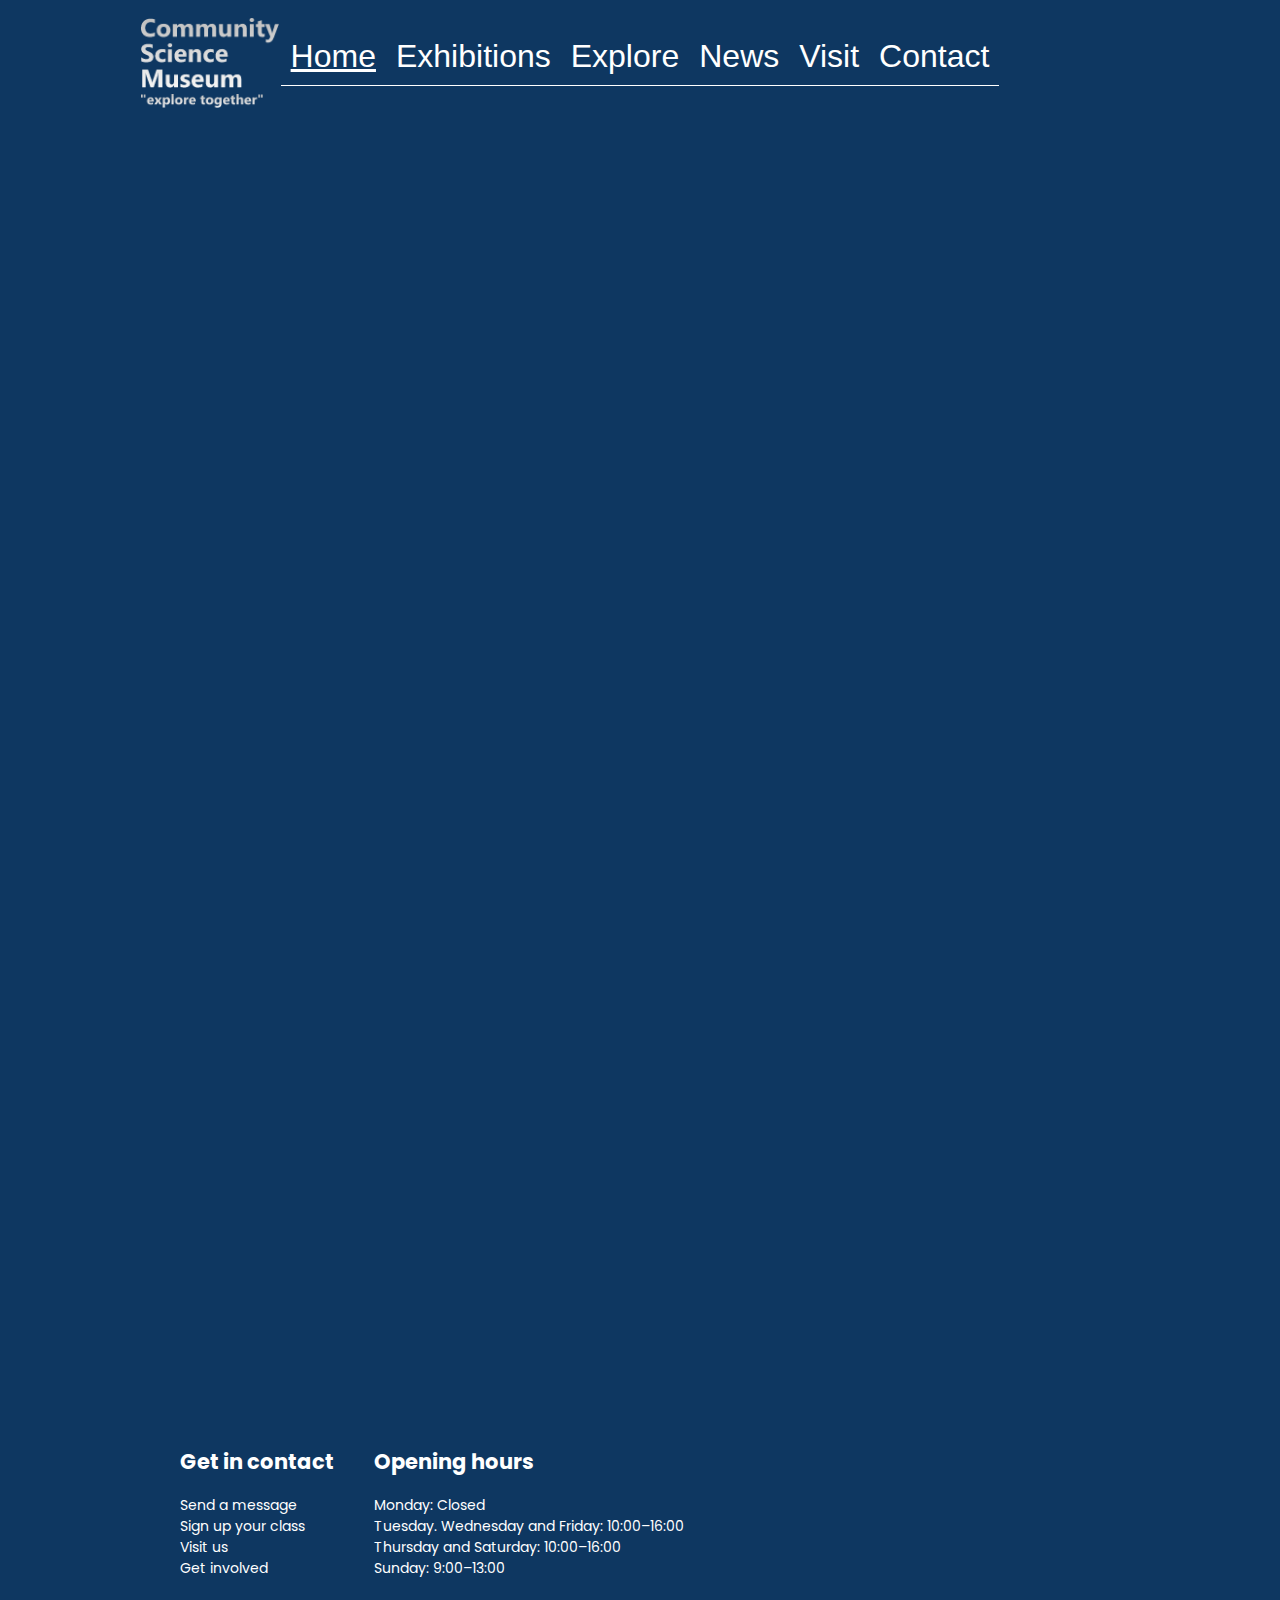
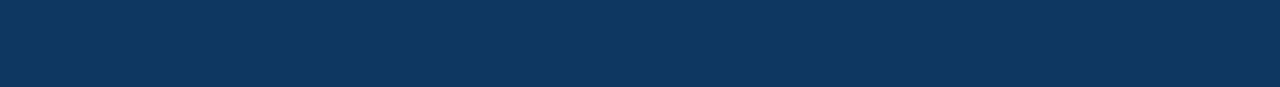
==== commit f6b7e55a: "stupid phone" ====
--- a/index.html
+++ b/index.html
@@ -12,7 +12,7 @@
 <body>
     <header>
         <div class="flex-row flex-swap no-wrap">
-            <div class="flex-column no-wrap lazy-align-left">
+            <div id="logo-collection" class="flex-column no-wrap lazy-align-left">
                 <a href="../index.html"><img src="../pictures/Intersection 1.png" id="csm-logo"></a>
                 <a href="../index.html"><img src="../pictures/Intersection 2.png" id="csm-slogan"></a>
             </div>
--- a/css/universal.css
+++ b/css/universal.css
@@ -145,7 +145,7 @@
     color: var(--header-link-color);
 }
 #csm-logo{
-    height:75px;
+    height:70px;
     margin: 20px 50px 3px 0;
 }
 #csm-slogan{
@@ -160,6 +160,9 @@
 }
 footer, footer a{
     color:var(--header-link-color);
+}
+footer{
+    margin-bottom: 100px;
 }
 
 
@@ -205,6 +208,10 @@
     header{
         margin: 20px 0;
     }
+    #logo-collection{
+        position: absolute;
+        margin: -30px 0 0 -140px
+    }
 }
 
 /* ===== Up tp PC ===== */
@@ -224,7 +231,7 @@
         flex-direction: row;
     }
     header .link-cta a{
-        font-size:25px;
+        font-size:27px;
     }
     #up-button {
         position: fixed;
@@ -239,8 +246,9 @@
     }
 }
 /* ===== Mobile Only ==== */
-@media only screen and (max-width:549px){
+
+@media only screen and (max-width:400px){
     header .link-cta a{
-        font-size:30px;
+        font-size:23px;
     }
 }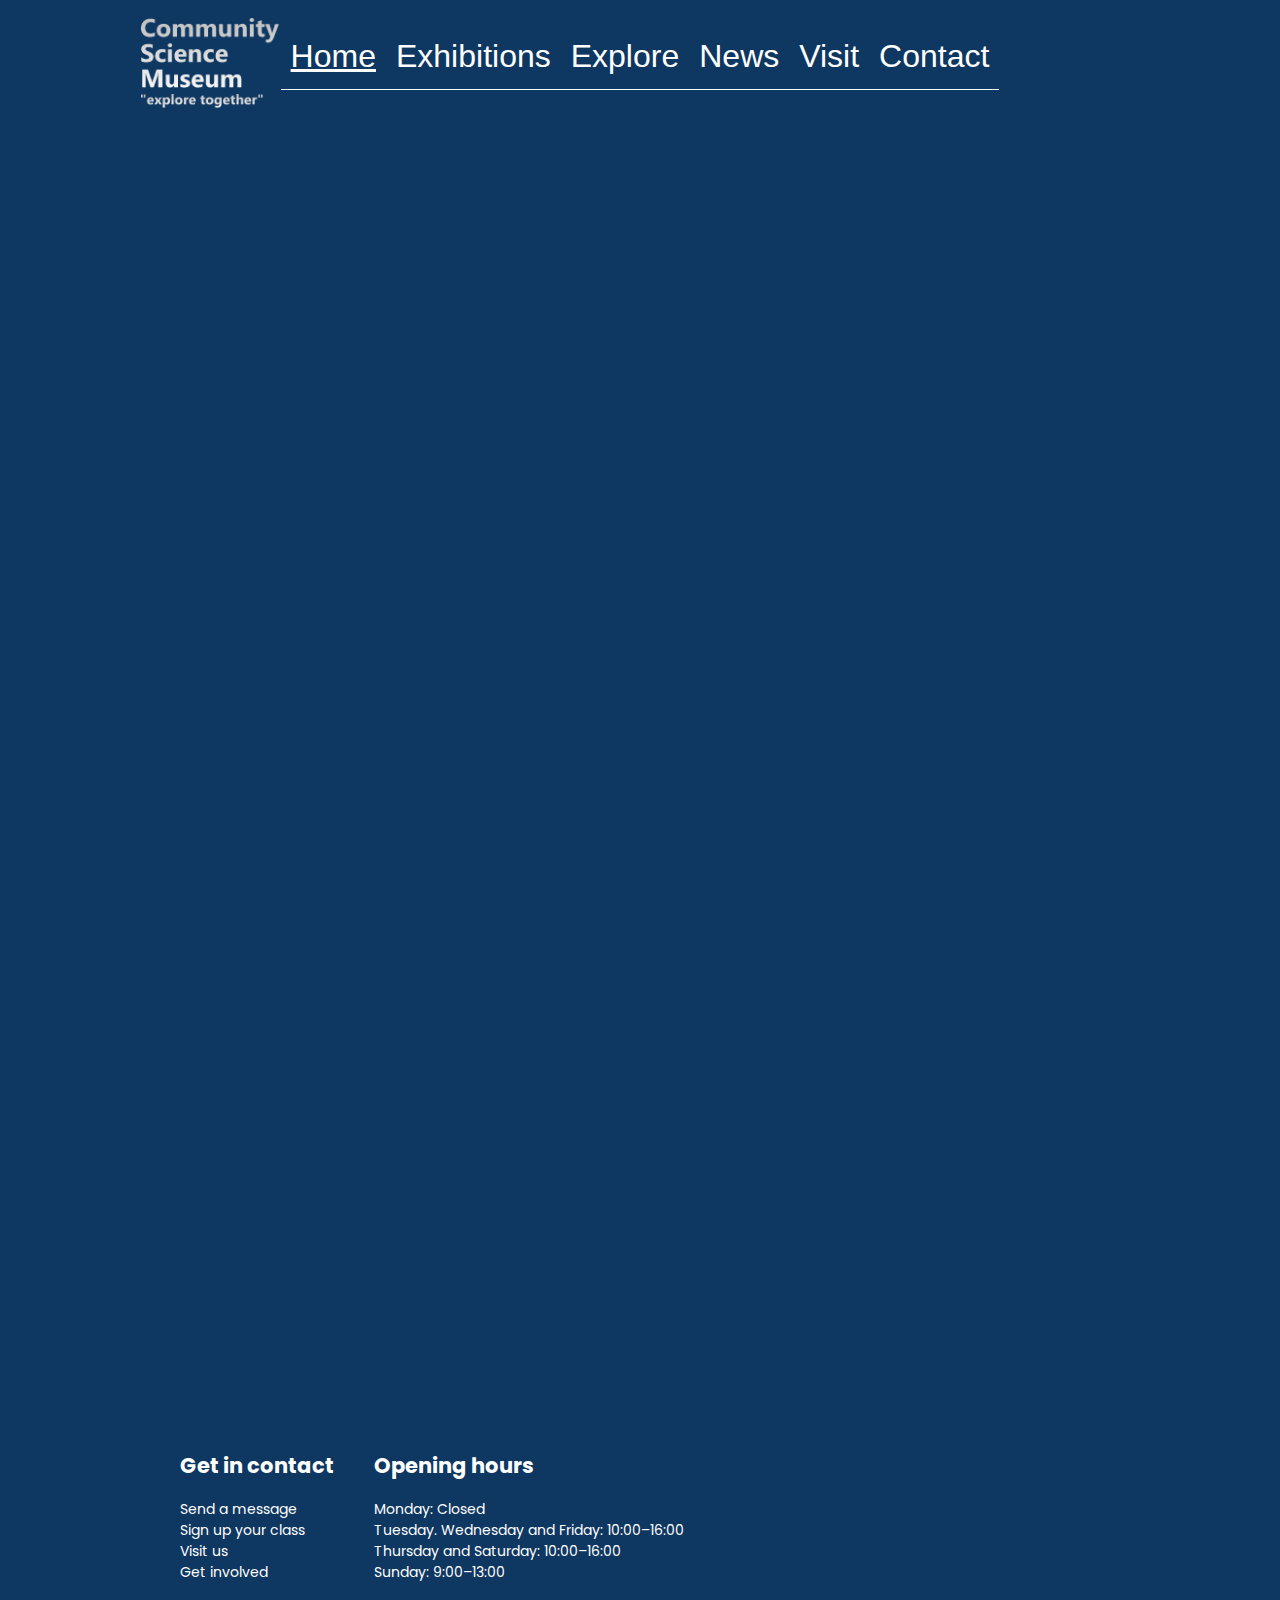
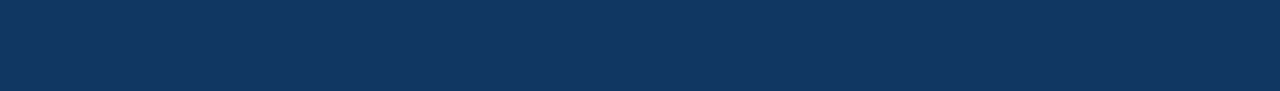
==== commit 09a99680: "final update" ====
--- a/index.html
+++ b/index.html
@@ -13,8 +13,8 @@
     <header>
         <div class="flex-row flex-swap no-wrap">
             <div id="logo-collection" class="flex-column no-wrap lazy-align-left">
-                <a href="../index.html"><img src="../pictures/Intersection 1.png" id="csm-logo"></a>
-                <a href="../index.html"><img src="../pictures/Intersection 2.png" id="csm-slogan"></a>
+                <a href="../index.html"><img src="../pictures/Intersection1.png" alt="Community science museum's logo" id="csm-logo"></a>
+                <a href="../index.html"><img src="../pictures/Intersection2.png" alt="Our motto, explore together" id="csm-slogan"></a>
             </div>
             <nav id="header-links" class="link-hover-cta flex-row link-cta link-clean lazy-align">
                 <div class="flex-row no-wrap">
@@ -31,63 +31,63 @@
         </div>
     </header>
 <main class="opacity-entry">
-<h1>Welcome to our interactive science center!</h1>
-<section class="flex-row lazy-align link-clean">
-    <div class="flex-row no-wrap">
-        <div>
-            <a href="html/explore.html#for-kids-nav" class="visual-intro-element">
-                <h2 class="dark-cta cta lazy-align">Between 7 <br>and 18?</h2>
-                <div class="lazy-align">
-                    <img src="pictures/egg.jpg" alt="Kids doing the experiment where vacumm sucks in an egg">
-                </div>
-            </a>
+    <h1>Welcome to our interactive science center!</h1>
+    <section class="visual-intro flex-row lazy-align link-clean">
+        <div class="flex-row no-wrap">
+            <div>
+                <a href="html/explore.html#for-kids-nav">
+                    <h2 class="dark-cta cta lazy-align">Between 7 <br>and 18?</h2>
+                    <div class="lazy-align">
+                        <img src="pictures/egg.jpg" alt="Kids doing the experiment where vacumm sucks in an egg">
+                    </div>
+                </a>
+            </div>
+            <div>
+                <a href="html/explore.html#for-young-families-nav">
+                    <h2 class="dark-cta cta lazy-align">Got a young family?</h2>
+                    <div class="lazy-align">
+                        <img src="pictures/family.jpg" alt="A young family">
+                    </div>
+                </a>
+            </div>
         </div>
-        <div>
-            <a href="html/explore.html#for-young-families-nav" class="visual-intro-element">
-                <h2 class="dark-cta cta lazy-align">Got a young family?</h2>
-                <div class="lazy-align">
-                    <img src="pictures/family.jpg" alt="A young family">
-                </div>
-            </a>
+        <div class="flex-row no-wrap">
+            <div>
+                <a href="html/explore.html#for-teachers-nav">
+                    <h2 class="dark-cta cta lazy-align">Teacher?</h2>
+                    <div class="lazy-align">
+                        <img src="pictures/worldTeacher.jpg" alt="A teacher wearing science clothes teaching above the clode">
+                    </div>
+                </a>
+            </div>
+            <div>
+                <a href="html/explore.html#researchers-nav">
+                    <h2 class="dark-cta cta lazy-align">Researcher?</h2>
+                    <div class="lazy-align">
+                        <img src="pictures/einstein.jpg" alt="Einstein next to an atom model">
+                    </div>
+                </a>
+            </div>
         </div>
-    </div>
-    <div class="flex-row no-wrap">
-        <div>
-            <a href="html/explore.html#for-teachers-nav" class="visual-intro-element">
-                <h2 class="dark-cta cta lazy-align">Teacher?</h2>
-                <div class="lazy-align">
-                    <img src="pictures/worldTeacher.jpg" alt="A teacher wearing science clothes teaching above the clode">
-                </div>
-            </a>
-        </div>
-        <div>
-            <a href="html/explore.html#researchers-nav" class="visual-intro-element">
-                <h2 class="dark-cta cta lazy-align">Researcher?</h2>
-                <div class="lazy-align">
-                    <img src="pictures/einstein.jpg" alt="Einstein next to an atom model">
-                </div>
-            </a>
-        </div>
-    </div>
-</section>
-<section class="white-box box-padding">
-    <h2>“Explore together”</h2>
-    <p>Come join us at the Community Science Museum where we’re committed to making science accessible to all.</p>
-    <p>Over the course of human history, science has developed from our early understanding of fire, wind, water, and earth to exploring everything from galaxies far away to the very building blocks of life itself.</p>
     </section>
-<h2 class="header-white"> Image gallery </h2>
-<section id="image-gallery" class="img-round-corner lazy-align flex-row">
-    <img src="../new_files/gallery-16.jpg" alt="A room with physical parts of the big objects in our solar system showing their orbit" >
-    <img src="../new_files/A-family-on-the-friction-slides-within-Wonderlab-The-Equinor-Gallery-.jpg" alt="Our engenious friction slides that you can try to experience 3 types of friction" >
-    <img src="../new_files/colour_room.jpg" alt="Our color room that proves that colors is a reflection of light, with some parts beings absorbed">
-    <img src="../new_files/A-family-engaging-with-light-box-exhibit-within-Wonderlab-The-Equinor-Gallery.jpg" alt="A family trying one of our puzzle tasks">
-    <img src="../new_files/maths-zone-wonderlab.jpeg" alt="Several models built out of special pieces, try for yourself!">
-    <img src="../new_files/Visitor-and-Explainer-engaging-bubbles-demo-within-Wonderlab-The-Equinor-Gallery.jpg" alt="Our guide demonstrating how to make large strong boubles">
-</section>
-<section class="white-box box-padding">    
-    <p>The aim of our museum is to create a space where everyone can experience the wonders of our discoveries and perhaps even ignite a lifelong passion to continue the exploration of the world around us.</p>
-    <p>We believe science should not be confined to the textbook, but brought to live through exhibits. This is why we have over 1000 different exhibits on the many varied subjects of science to explore. Many of these exhibits are designed for you to interact with and play around to see science come to life (apart from the dinosaur exhibits – they only come to life at night when everyone’s gone home).</p>
-</section>
+    <section class="white-box box-padding">
+        <h2>“Explore together”</h2>
+        <p>Come join us at the Community Science Museum where we’re committed to making science accessible to all.</p>
+        <p>Over the course of human history, science has developed from our early understanding of fire, wind, water, and earth to exploring everything from galaxies far away to the very building blocks of life itself.</p>
+        </section>
+    <h2 class="header-white"> Image gallery </h2>
+    <section id="image-gallery" class="img-round-corner lazy-align flex-row">
+        <img src="../new_files/gallery-16.jpg" alt="A room with physical parts of the big objects in our solar system showing their orbit" >
+        <img src="../new_files/A-family-on-the-friction-slides-within-Wonderlab-The-Equinor-Gallery-.jpg" alt="Our engenious friction slides that you can try to experience 3 types of friction" >
+        <img src="../new_files/colour_room.jpg" alt="Our color room that proves that colors is a reflection of light, with some parts beings absorbed">
+        <img src="../new_files/A-family-engaging-with-light-box-exhibit-within-Wonderlab-The-Equinor-Gallery.jpg" alt="A family trying one of our puzzle tasks">
+        <img src="../new_files/maths-zone-wonderlab.jpeg" alt="Several models built out of special pieces, try for yourself!">
+        <img src="../new_files/Visitor-and-Explainer-engaging-bubbles-demo-within-Wonderlab-The-Equinor-Gallery.jpg" alt="Our guide demonstrating how to make large strong boubles">
+    </section>
+    <section class="white-box box-padding">    
+        <p>The aim of our museum is to create a space where everyone can experience the wonders of our discoveries and perhaps even ignite a lifelong passion to continue the exploration of the world around us.</p>
+        <p>We believe science should not be confined to the textbook, but brought to live through exhibits. This is why we have over 1000 different exhibits on the many varied subjects of science to explore. Many of these exhibits are designed for you to interact with and play around to see science come to life (apart from the dinosaur exhibits – they only come to life at night when everyone’s gone home).</p>
+    </section>
 </main>
 <footer class="flex-row lazy-align-top">
     <section class="flex-column link-clean">
--- a/css/universal.css
+++ b/css/universal.css
@@ -71,14 +71,14 @@
     object-fit:cover;
     max-height:300px;
 }
+/* Could be done with it's own class, but I needed to an overhead
+control of what was affected in this case */
 .div-round-corner > div, .round-corner,
 .div-box-padding > div, .box-padding,
 .div-box-padding img, .box-padding img,
-.cta, .link-cta a, .img-round-corner img
-{
+.cta, .link-cta a, .img-round-corner img{
     border-radius: var(--border-radius);
 }
-
 
 /* ===== Universal flex functions ===== */
 .flex-column{
@@ -95,7 +95,7 @@
     align-items: center;
     justify-content: center;
 }
-.flex-column.lazy-align-left{
+.lazy-align-left{
     align-items: baseline;
 }
 .lazy-align-top{
@@ -103,17 +103,11 @@
     justify-content: baseline;
     align-items: baseline;
 }
-.pills-display a {
-    margin: .5rem;
-    flex-wrap: wrap;
-    white-space:nowrap;
-}
 .no-wrap{
     flex-wrap:nowrap;
 }
 
-/* Buttons and linkscolor:var(--cta-color);
-    background:var(--dark-background); */
+/* ===== Buttons and links ===== */
 .dark-cta, .link-dark-cta a {
     color:white;
     background:var(--dark-background);
@@ -128,6 +122,10 @@
 .cta-block{
     display: block;
     margin:15px 40px 0 40px;
+}
+.pills-display a {
+    margin: .5rem;
+    white-space:nowrap;
 }
 
 /* ===== Header css ===== */
@@ -153,7 +151,9 @@
 }
 #header-links{
     border-bottom: 1px solid white;
-}
+    padding-bottom:4px;
+}
+
 /* ===== Footer css ===== */
 footer section{
     margin-left: 4rem;
@@ -164,7 +164,6 @@
 footer{
     margin-bottom: 100px;
 }
-
 
 /* ===== Animations ===== */
 .opacity-entry{
@@ -172,22 +171,10 @@
     animation: opacityEntry 1s ease-in-out forwards;
 }
 @keyframes opacityEntry {
-    0% {
-        opacity: 0;
-    }
-    50%{
-        opacity: 0.7;
-    }
-    100% {
-        opacity: 1;
-    }
-}
-
-#up-button {
-        position: fixed;
-        right: 50px;
-        bottom: 40px;
-    }
+    0% {opacity: 0;}
+    50%{opacity: 0.7;}
+    100% {opacity: 1;}
+}
 
 /* ===== Pc screen ==== */
 @media only screen and (min-width:1000px){
@@ -201,7 +188,11 @@
     header .link-cta a{
         font-size:32px;
     }
+    .link-hover-cta a:hover{
+        background-color: var(--dark-background);
+    }
     #up-button {
+        position: fixed;
         right:calc(50vw - (var(--page-max-width) * 0.55));
     }
     
@@ -211,6 +202,9 @@
     #logo-collection{
         position: absolute;
         margin: -30px 0 0 -140px
+    }
+    .hide-pc{
+        display:none;
     }
 }
 
@@ -218,9 +212,8 @@
 @media only screen and (max-width: 999px){
     :root{
         --page-max-width:90vw;
-        --intro-image-width: 120px;
-    }
-    
+        --intro-image-width: 140px;
+    }
     .link-hover-cta a:active{
         background-color: var(--dark-background);
     }
@@ -233,18 +226,8 @@
     header .link-cta a{
         font-size:27px;
     }
-    #up-button {
-        position: fixed;
-        right: 50px;
-        bottom: 40px;
-    }
-}
-/* ===== Mobile and Up ===== */
-@media only screen and (min-width:550px){
-    .link-hover-cta a:hover{
-        background-color: var(--dark-background);
-    }
-}
+}
+
 /* ===== Mobile Only ==== */
 
 @media only screen and (max-width:400px){
--- a/css/styles.css
+++ b/css/styles.css
@@ -1,33 +1,32 @@
-/* ===== Info pages ===== */
+/* ===== Visit page ===== */
 iFrame{
     width: 100%;
     height:350px; 
     border:0;    
 }
+/* Info pages */
+#up-button {
+        position: fixed;
+        right: 50px;
+        bottom: 40px;
+    }
 /* ===== Index page ===== */
-.visual-intro-element{
+.visual-intro  div a{
     width:var(--intro-image-width);
-}
-.visual-intro-element {
     display: block;
     background-color: white;
     margin: 0.5rem 1rem;
     border-radius: 5px;
 }
-.visual-intro-element img{
+.visual-intro img{
     height: calc(var(--intro-image-width) * .88);
     max-width: var(--intro-image-width);
-    border-radius: 5px;
     padding-bottom: 20px;
 }
-.visual-intro-element h2{
+.visual-intro h2{
     height:calc(var(--intro-image-width) * .35);
     font-size: calc(var(--intro-image-width) * .13);  
-    border-radius: 5px 5px 0 0;
-}
-.visual-intro-element p{
-/* just in case, I know that I should remove it instead */
-    display: none;
+    border-radius: 4px 4px 0 0;
 }
 #image-gallery img{
     height:calc(var(--gallery-width) * .67);
@@ -35,6 +34,7 @@
     object-fit: cover; 
     padding:5px;
 }
+/* ===== Contact page ===== */
 .dates{
     display: flex;
     flex-direction: row;
@@ -59,6 +59,3 @@
 #contact-us-forms div{
     max-width: 300px;
 }
-input, #messageForm{
-    max-width:80%;
-}
